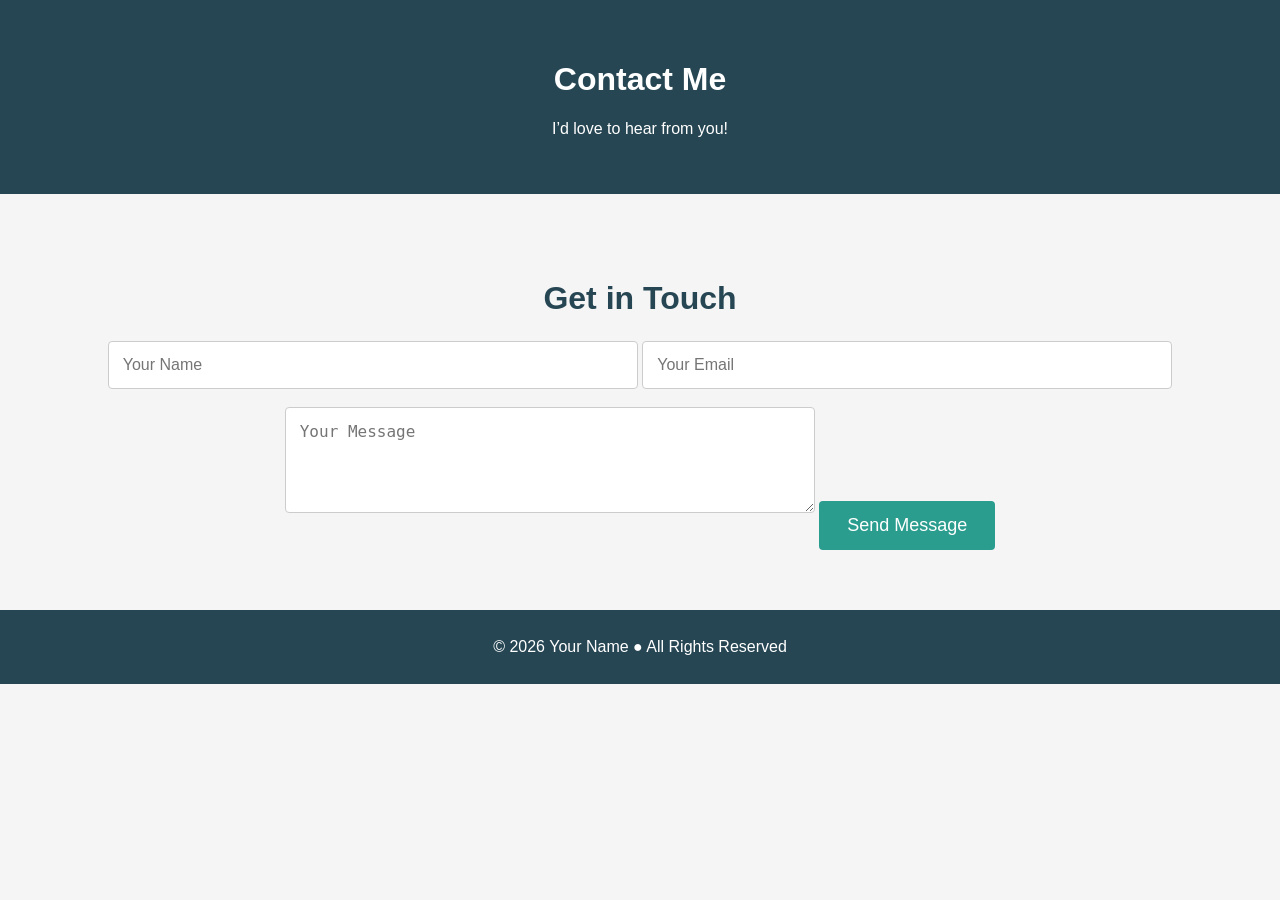
==== zipnerf/index.html @ 74c14d3e "Update index.html" ====
<!DOCTYPE html>
<html lang="en">
<head>
  <meta charset="UTF-8" />
  <meta name="viewport" content="width=device-width, initial-scale=1.0"/>
  <title>Contact Page</title>
  <link rel="stylesheet" href="style.css" />
</head>
<body>

  <!-- HEADER -->
  <header class="header">
    <h1>Contact Me</h1>
    <p>I’d love to hear from you!</p>
  </header>

  <!-- CONTACT FORM -->
  <section id="contact" class="contact-section">
    <h2>Get in Touch</h2>
    <form class="contact-form">
      <input type="text" placeholder="Your Name" required />
      <input type="email" placeholder="Your Email" required />
      <textarea placeholder="Your Message" rows="4" required></textarea>
      <button type="submit">Send Message</button>
    </form>
  </section>

  <!-- FOOTER -->
  <footer class="footer">
    <p>© 2026 Your Name ● All Rights Reserved</p>
  </footer>

</body>
</html>
---- zipnerf/style.css ----
/* ===== BODY & FONT ===== */
body {
  margin: 0;
  padding: 0;
  font-family: Arial, sans-serif;
  background-color: #f5f5f5;
  color: #333;
}

/* ===== HEADER ===== */
.header {
  text-align: center;
  padding: 40px;
  background: #264653;
  color: white;
}

/* ===== CONTACT SECTION ===== */
.contact-section {
  padding: 60px 20px;
  text-align: center;
}

.contact-section h2 {
  margin-bottom: 24px;
  font-size: 32px;
  color: #264653;
}

.contact-form input,
.contact-form textarea {
  width: 100%;
  max-width: 500px;
  padding: 14px;
  margin-bottom: 18px;
  border: 1px solid #ccc;
  border-radius: 4px;
  font-size: 16px;
}

.contact-form button {
  padding: 14px 28px;
  background: #2a9d8f;
  border: none;
  color: white;
  font-size: 18px;
  cursor: pointer;
  border-radius: 4px;
}

.contact-form button:hover {
  background: #21867a;
}

/* ===== FOOTER ===== */
.footer {
  text-align: center;
  padding: 12px;
  background: #264653;
  color: white;
}
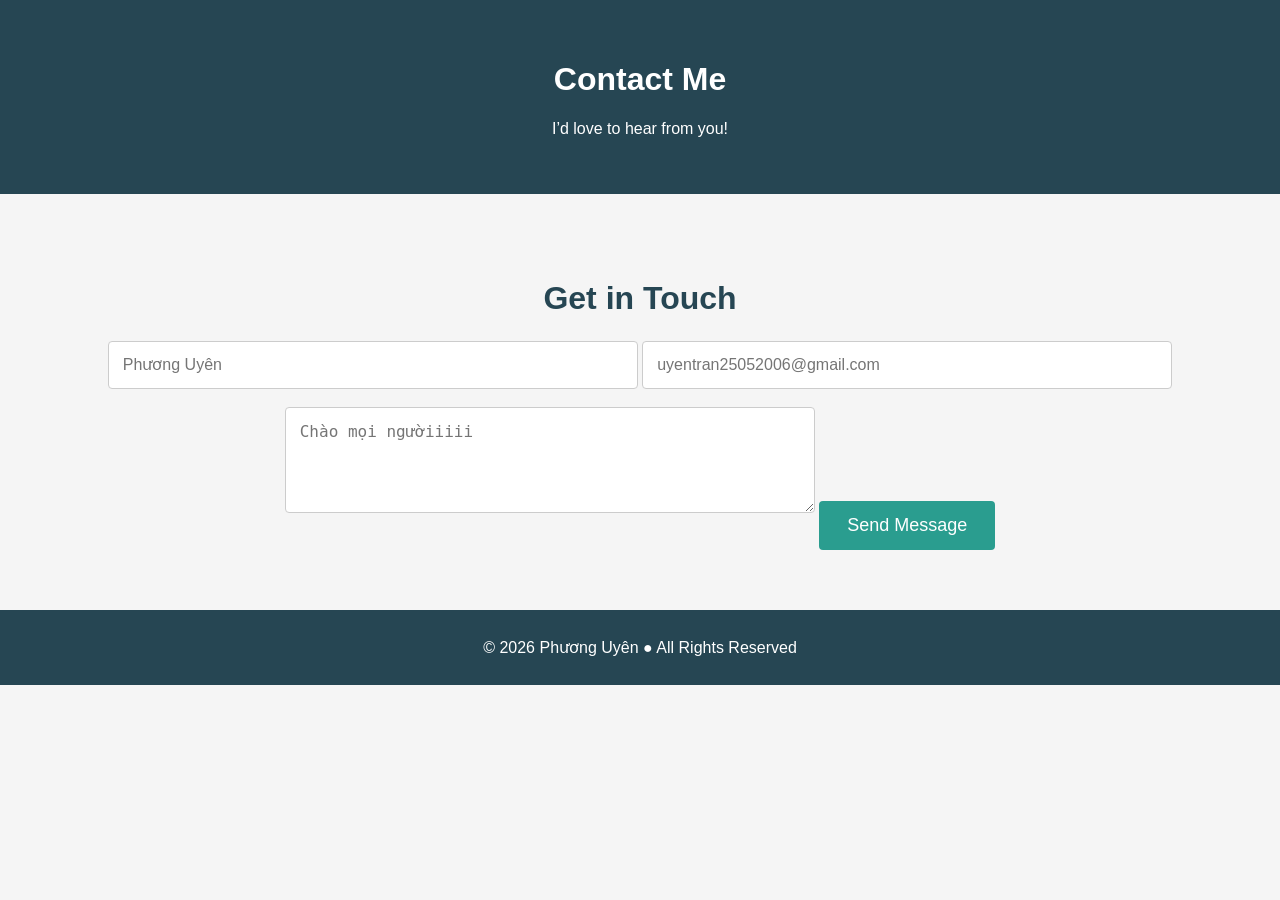
==== commit 32789114: "Update index.html" ====
--- a/zipnerf/index.html
+++ b/zipnerf/index.html
@@ -18,16 +18,16 @@
   <section id="contact" class="contact-section">
     <h2>Get in Touch</h2>
     <form class="contact-form">
-      <input type="text" placeholder="Your Name" required />
-      <input type="email" placeholder="Your Email" required />
-      <textarea placeholder="Your Message" rows="4" required></textarea>
+      <input type="text" placeholder="Phương Uyên" required />
+      <input type="email" placeholder="uyentran25052006@gmail.com" required />
+      <textarea placeholder="Chào mọi ngườiiiii" rows="4" required></textarea>
       <button type="submit">Send Message</button>
     </form>
   </section>
 
   <!-- FOOTER -->
   <footer class="footer">
-    <p>© 2026 Your Name ● All Rights Reserved</p>
+    <p>© 2026 Phương Uyên ● All Rights Reserved</p>
   </footer>
 
 </body>
